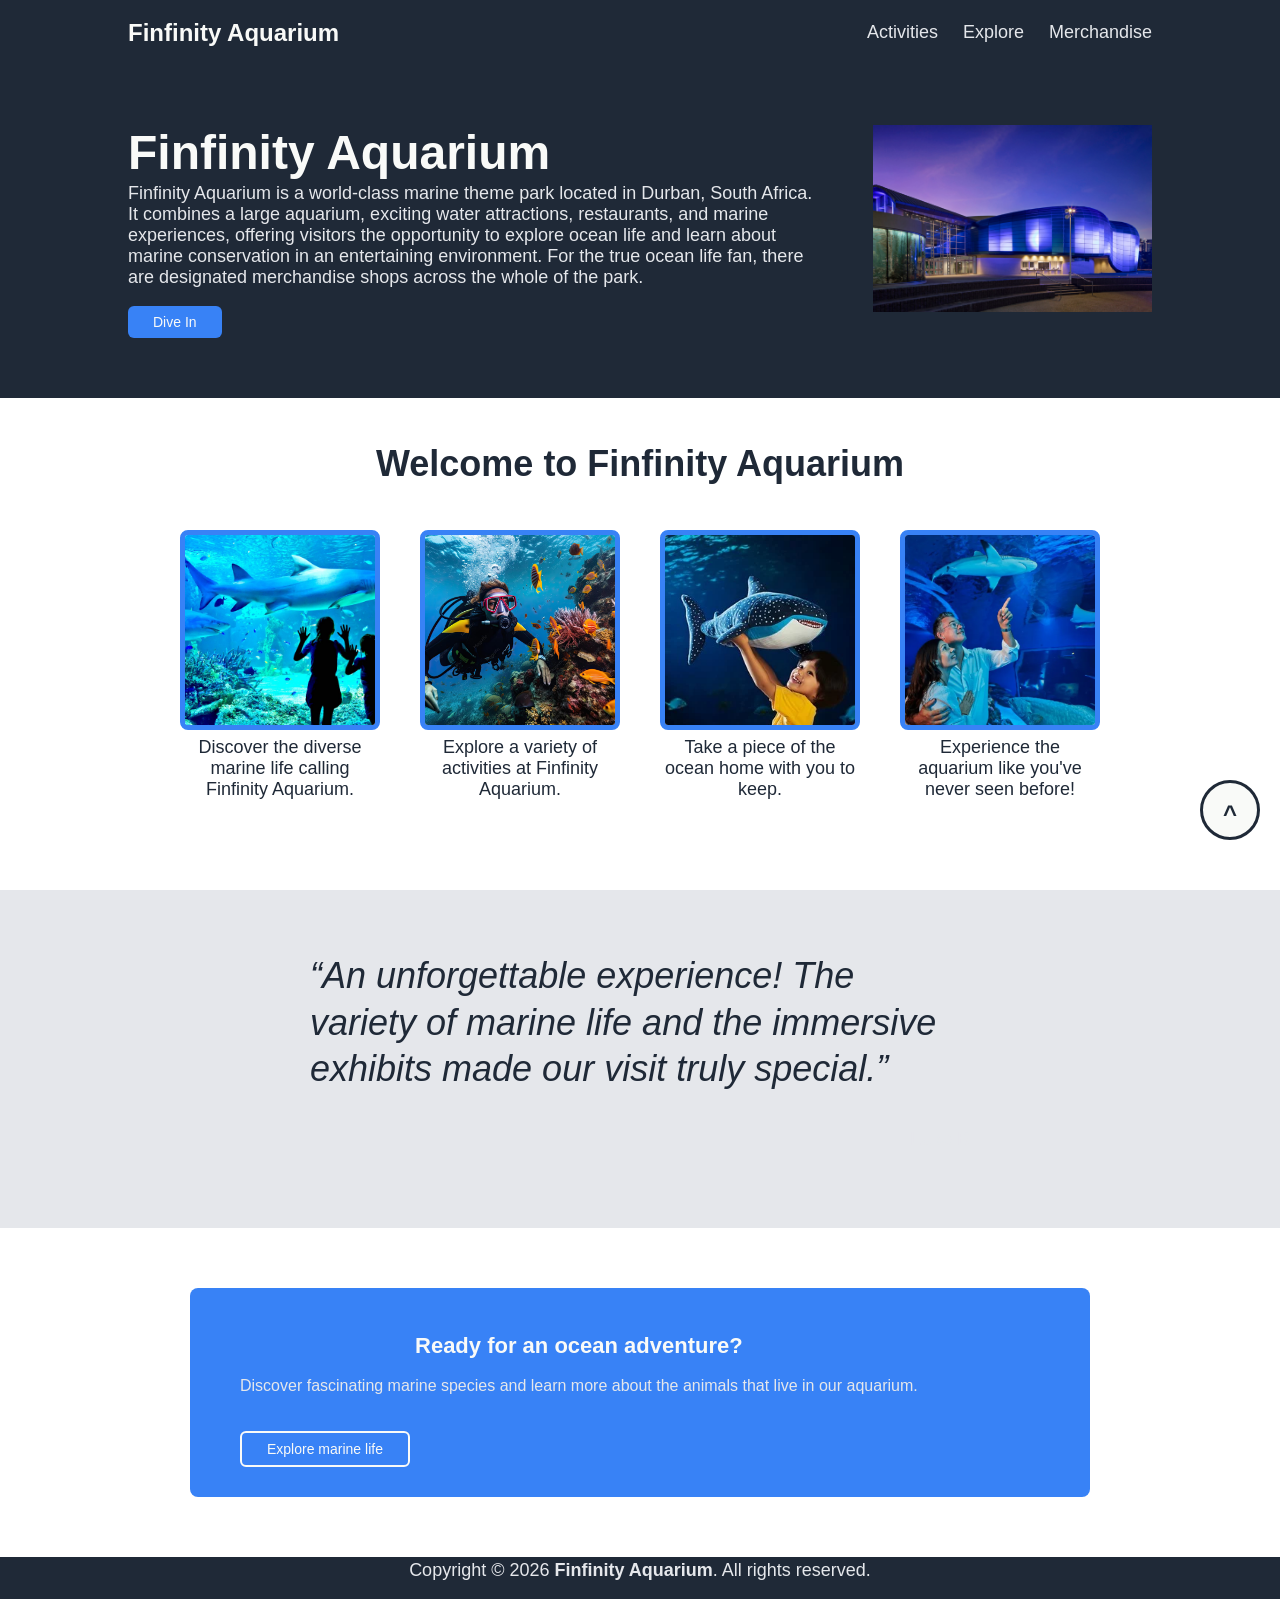
==== index.html @ 71310fc8 "explore page and updated navigation links" ====
<!doctype html>
<html lang="en">
  <head>
    <meta charset="UTF-8" />
    <meta name="viewport" content="width=device-width, initial-scale=1.0" />
    <meta name="color-scheme" content="light" />
    <title>Finfinity Aquarium</title>
    <link rel="stylesheet" href="./css/styles.css" />
  </head>
  <body>
    <header>
      <nav>
        <div>
          <h3><a href="./index.html">Finfinity Aquarium</a></h3>
        </div>

        <div>
          <ul>
            <li>
              <a href="./pages/activities.html">Activities</a>
            </li>
            <li><a href="./pages/explore.html">Explore</a></li>
            <li>
              <a href="./pages/merchandise.html">Merchandise</a>
            </li>
          </ul>
        </div>
      </nav>
      <section class="hero">
        <div>
          <h1>Finfinity Aquarium</h1>
          <p>
            Finfinity Aquarium is a world-class marine theme park located in
            Durban, South Africa. It combines a large aquarium, exciting water
            attractions, restaurants, and marine experiences, offering visitors
            the opportunity to explore ocean life and learn about marine
            conservation in an entertaining environment. For the true ocean life
            fan, there are designated merchandise shops across the whole of the
            park.
          </p>
          <a href="pages/activities.html">
            <button class="btn" id="jumpIn">Dive In</button>
          </a>
        </div>

        <div>
          <img
            src="./assets/images/aquarium-exterior.jpg"
            alt="Top view of aquarium"
          />
        </div>
      </section>
    </header>
    <main>
      <a href="#top" class="top-button">^</a>
      <h2>Welcome to Finfinity Aquarium</h2>
      <section>
        <div id="highlights">
          <figure class="highlights-container">
            <img
              src="./assets/images/seaLifeHighlight.jpg"
              alt="Marine Life Highlight"
            />
            <figcaption>
              Discover the diverse marine life calling Finfinity Aquarium.
            </figcaption>
          </figure>

          <figure class="highlights-container">
            <img
              src="./assets/images/activitiesHighlight.jpg"
              alt="Activies Highlight"
            />
            <figcaption>
              Explore a variety of activities at Finfinity Aquarium.
            </figcaption>
          </figure>

          <figure class="highlights-container">
            <img
              src="./assets/images/plushieKid.jpg"
              alt="Merchandise Highlight"
            />
            <figcaption>
              Take a piece of the ocean home with you to keep.
            </figcaption>
          </figure>

          <figure class="highlights-container">
            <img
              src="./assets/images/expHighlight.jpg"
              alt="Experience Highlight"
            />
            <figcaption>
              Experience the aquarium like you've never seen before!
            </figcaption>
          </figure>
        </div>
      </section>

      <section class="testimonial">
        <div class="container testimonial-container">
          <p class="quote">
            “An unforgettable experience! The variety of marine life and the
            immersive exhibits made our visit truly special.”
          </p>
          <p class="author">—Luke B</p>
        </div>
      </section>
      <section class="cta">
        <div class="container cta-container">
          <div class="cta-text">
            <h2>Ready for an ocean adventure?</h2>
            <p>
              Discover fascinating marine species and learn more about the
              animals that live in our aquarium.
            </p>
          </div>

          <a href="./pages/animals.html" class="btn">Explore marine life</a>
        </div>
      </section>
    </main>
    <footer>
      <p>
        Copyright &copy; 2026 <strong>Finfinity Aquarium</strong>. All rights
        reserved.
      </p>
    </footer>
  </body>
</html>
---- css/styles.css ----
@font-face {
  font-family: "Roboto";
  src: url("../assets/fonts/Roboto.ttf") format("truetype");
}

* {
  font-family: "Roboto", sans-serif;
  box-sizing: border-box;
}

html {
  scroll-behavior: smooth;
}

body {
  margin: 0;
  overflow-x: hidden;
}

h1 {
  margin: 0px;
  padding: 0px;
  font-size: 48px;
  color: #f9faf8;
  font-weight: bolder;
}

h2 {
  display: flex;
  align-items: center;
  justify-content: center;
  font-weight: bolder;
  color: #1f2937;
  font-size: 36px;
  padding: 15px 50px 15px 50px;
}

p {
  margin-top: 3px;
  color: #e5e7eb;
  font-size: 18px;
}

nav {
  display: flex;
  background-color: #1f2937;
  text-decoration: none;
  justify-content: space-between;
  padding-left: 10%;
  padding-right: 10%;
}

ul {
  display: flex;
  list-style-type: none;
  gap: 25px;
  padding-top: 6px;
}

h3 > a {
  text-decoration: none;
  color: #f9faf8;
  font-size: 24px;
}

li > a {
  text-decoration: none;
  color: #e5e7eb;
  font-size: 18px;
  white-space: nowrap;
}

#highlights {
  align-items: flex-start;
  justify-content: center;
  display: flex;
  flex-direction: row;
  gap: 40px;
  padding-left: 14%;
  padding-right: 14%;
  padding-bottom: 10%;
}

#highlights > .highlights-container {
  display: flex;
  flex-direction: column;
  margin: 0px;
}

#highlights > .highlights-container img {
  border: 5px solid #3882f6;
  border-radius: 8px;
}

#highlights > .highlights-container figcaption {
  color: #1f2937;
  text-align: center;
  justify-content: center;
  font-size: 18px;
  margin-top: 7px;
}

#highlights img {
  width: 200px;
  height: 200px;
  object-fit: cover;
}

h2 {
  display: flex;
  align-items: center;
  justify-content: center;
  font-weight: bold;
  font-size: 36px;
  padding: 15px 50px 15px 50px;
}

body {
  margin: 0;
}

.hero {
  display: flex;
  background-color: #1f2937;
  width: 100%;
  justify-content: space-between;
  box-sizing: border-box;
  padding: 60px 10%;
  align-items: flex-start;
  gap: 50px;
}

.hero > div {
  color: white;
}

.hero img {
  width: 100%;
  height: auto;
  display: block;
}

.hero > div h1 {
  font-size: 48px;
}

.top-button {
  display: flex;
  background-color: #f9faf8;
  border: 3px solid #1f2937;
  border-radius: 50%;
  color: #1f2937;
  text-decoration: none;
  font-size: 24px;
  font-weight: bold;
  cursor: pointer;
  align-items: center;
  justify-content: center;
  position: fixed;
  padding-top: 8px;
  bottom: 60px;
  right: 20px;
  z-index: 1000;
  width: 60px;
  height: 60px;
}

footer {
  display: flex;
  background-color: #1f2937;
  color: white;
  justify-content: center;
  align-items: center;
}

#highlights {
  align-items: flex-start;
  justify-content: center;
  display: flex;
  flex-direction: row;
  gap: 40px;
  padding-left: 14%;
  padding-right: 14%;
  padding-bottom: 7%;
}

#highlights > .highlights-container {
  display: flex;
  flex-direction: column;
  width: 200px;
  margin: 0px;
}

#highlights > .highlights-container img {
  border: 5px solid #3882f6;
  border-radius: 8px;
}

#highlights > .highlights-container figcaption {
  color: #1f2937;
  text-align: center;
  font-size: 18px;
  margin-top: 7px;
}

#highlights img {
  width: 200px;
  height: 200px;
  object-fit: cover;
}

.container {
  max-width: 900px;
  margin: 0 auto;
  padding: 0 20px;
}

.testimonial {
  background-color: #e5e7eb;
  padding: 60px 20px;
}

.testimonial-container {
  max-width: 700px;
  margin: 0 auto;
}

.quote {
  font-size: 36px;
  font-style: italic;
  font-weight: 300;
  color: #1f2937;
  line-height: 1.3;
}

.author {
  text-align: right;
  font-weight: bold;
  margin-top: 10px;
}

.cta {
  display: flex;
  justify-content: center;
  padding: 60px 20px;
}

.cta-container {
  background-color: #3882f6;
  color: #f9faf8;
  border-radius: 8px;
  padding: 30px 50px;

  display: flex;
  justify-content: space-between;
  align-items: center;
  flex-wrap: wrap;
  gap: 20px;
}

.cta-text h2 {
  font-size: 22px;
  font-weight: 700;
  color: #f9faf8;
  margin: 0;
}

.cta-text p {
  font-size: 16px;
  color: #e5e7eb;
}

.btn {
  color: #f9faf8;
  border: 2px solid #f9faf8;
  padding: 8px 25px;
  border-radius: 6px;
  text-decoration: none;
  font-size: 14px;
}

#jumpIn {
  color: #f9faf8;
  background-color: #3882f6;
  border: none;
}

/*media query for dropping image in small window*/
@media (max-width: 900px) {
  .hero > div:last-child {
    display: none;
  }
}
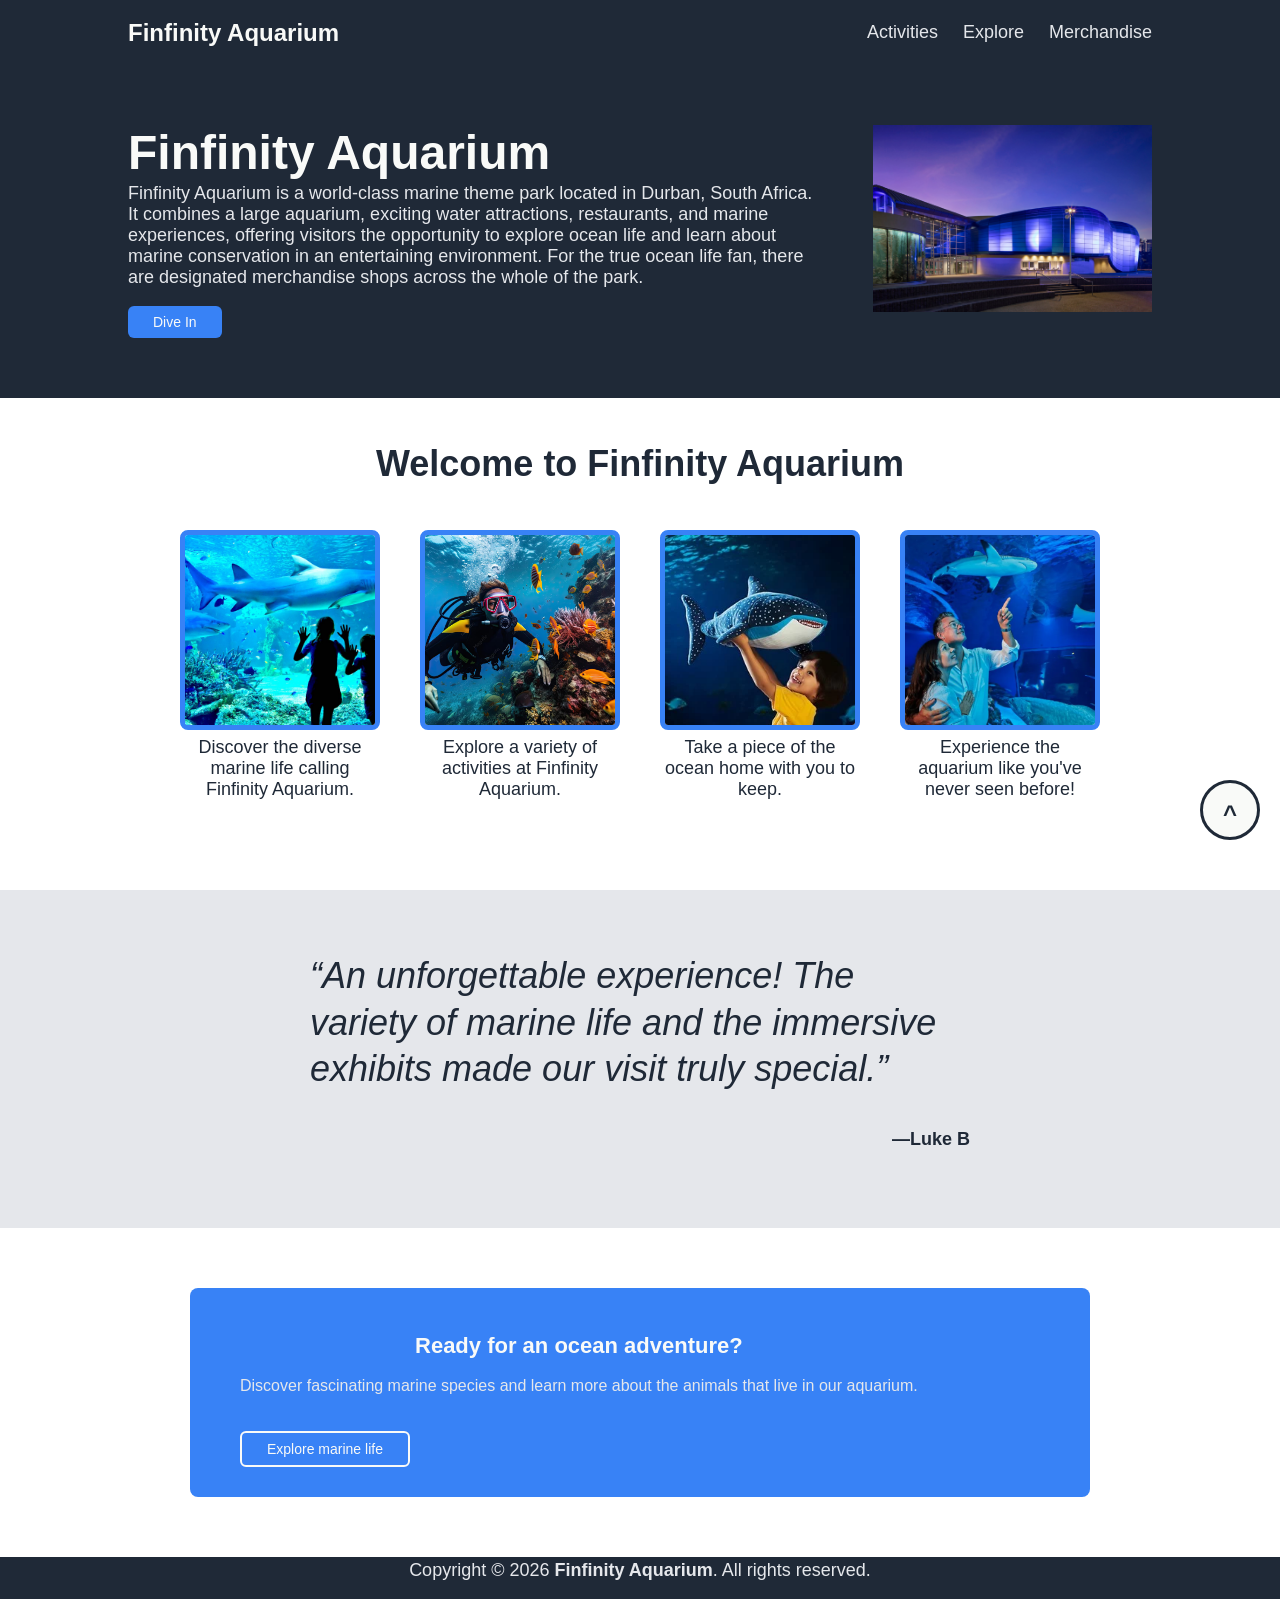
==== commit bb431cf9: "Centered text in merch" ====
--- a/index.html
+++ b/index.html
@@ -117,7 +117,7 @@
             </p>
           </div>
 
-          <a href="./pages/animals.html" class="btn">Explore marine life</a>
+          <a href="./pages/explore.html" class="btn">Explore marine life</a>
         </div>
       </section>
     </main>
--- a/css/styles.css
+++ b/css/styles.css
@@ -237,6 +237,7 @@
   text-align: right;
   font-weight: bold;
   margin-top: 10px;
+  color: #1f2937;
 }
 
 .cta {
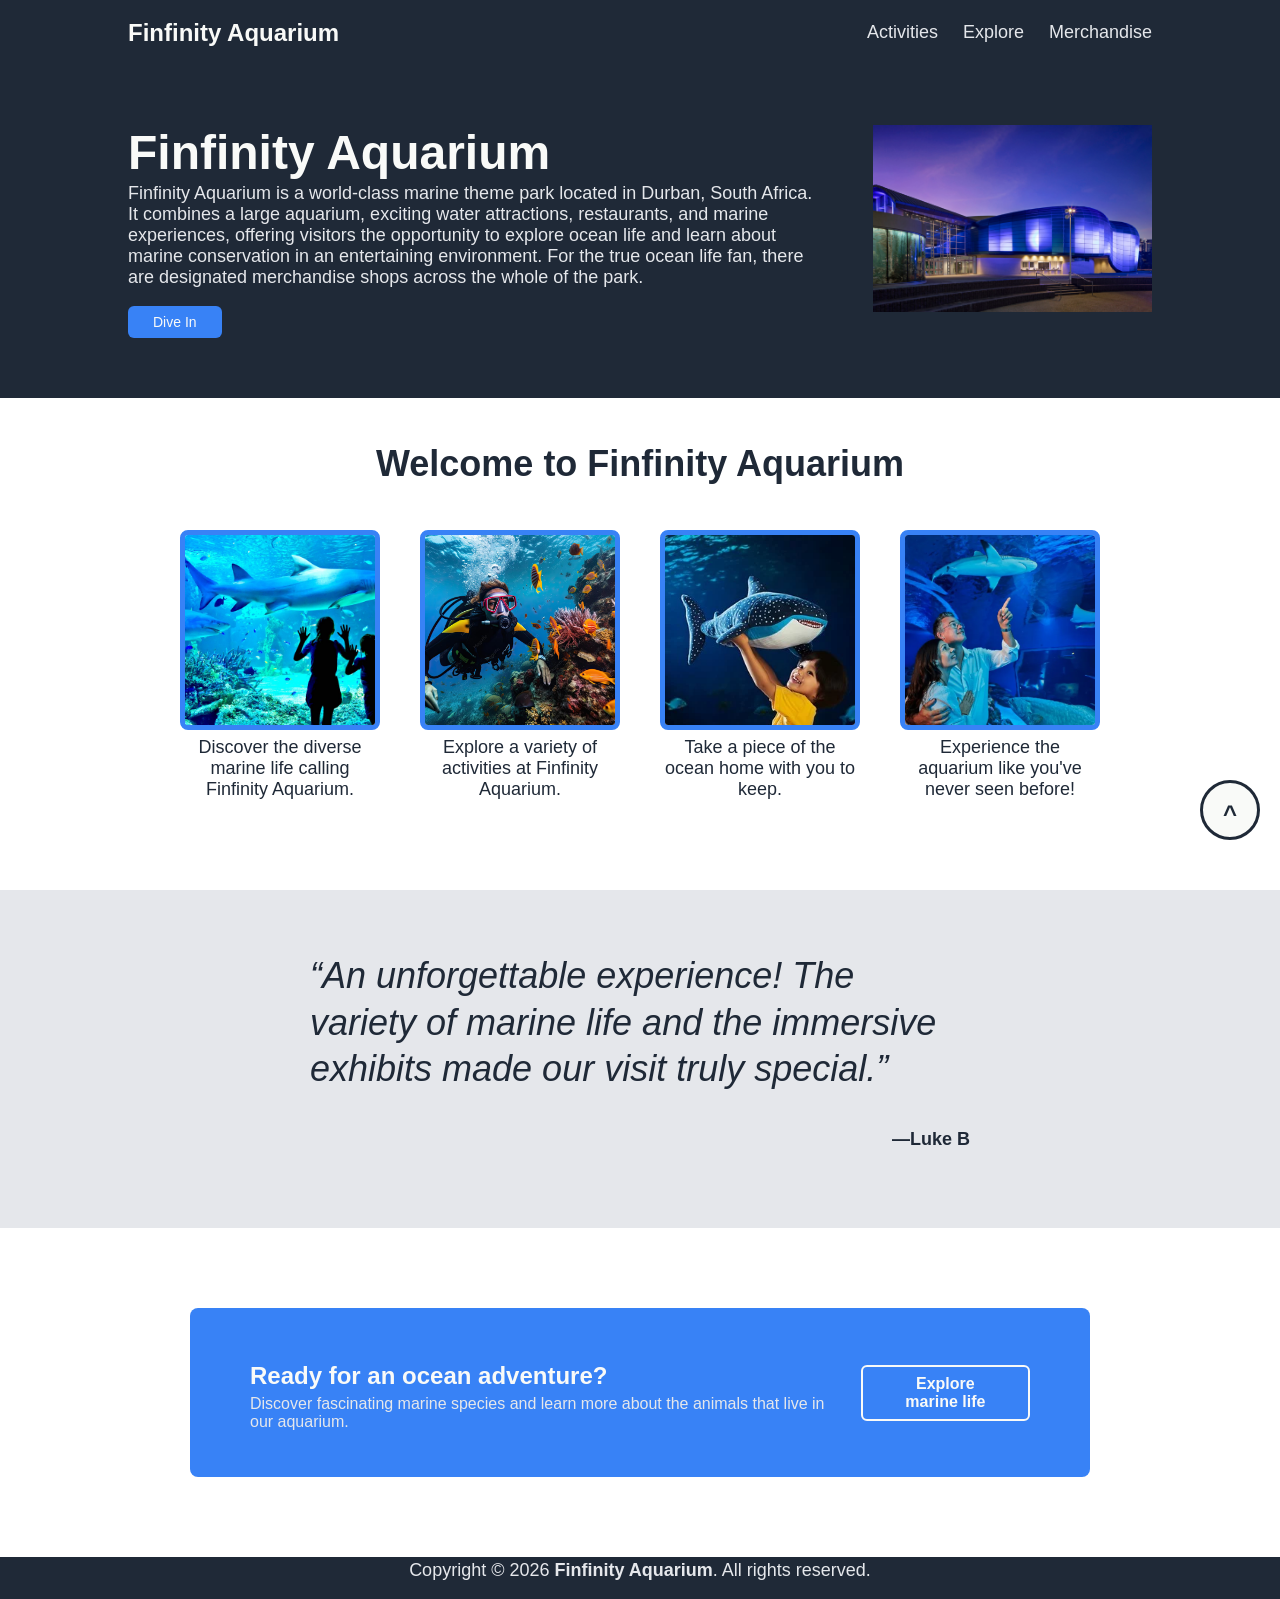
==== commit 81275d7b: "final commit" ====
--- a/index.html
+++ b/index.html
@@ -108,16 +108,18 @@
         </div>
       </section>
       <section class="cta">
-        <div class="container cta-container">
+        <div class="cta-container">
           <div class="cta-text">
-            <h2>Ready for an ocean adventure?</h2>
+            <h3>Ready for an ocean adventure?</h3>
             <p>
               Discover fascinating marine species and learn more about the
               animals that live in our aquarium.
             </p>
           </div>
 
-          <a href="./pages/explore.html" class="btn">Explore marine life</a>
+          <div class="cta-button">
+            <a href="./pages/explore.html">Explore marine life</a>
+          </div>
         </div>
       </section>
     </main>
--- a/css/styles.css
+++ b/css/styles.css
@@ -241,34 +241,47 @@
 }
 
 .cta {
-  display: flex;
-  justify-content: center;
-  padding: 60px 20px;
+  padding: 80px 20px;
+  background-color: #ffffff;
 }
 
 .cta-container {
+  display: flex;
+  justify-content: space-between;
+  align-items: center;
+  padding: 30px 60px;
+  border-radius: 8px;
   background-color: #3882f6;
-  color: #f9faf8;
-  border-radius: 8px;
-  padding: 30px 50px;
-
-  display: flex;
-  justify-content: space-between;
-  align-items: center;
-  flex-wrap: wrap;
-  gap: 20px;
-}
-
-.cta-text h2 {
-  font-size: 22px;
-  font-weight: 700;
-  color: #f9faf8;
-  margin: 0;
+  max-width: 900px;
+  margin: 0 auto;
+}
+
+.cta-text h3 {
+  color: #f9faf8;
+  font-size: 24px;
+  margin-bottom: 5px;
 }
 
 .cta-text p {
+  color: #e5e7eb;
   font-size: 16px;
-  color: #e5e7eb;
+}
+
+.cta-button a {
+  display: inline-block;
+  padding: 8px 25px;
+  border: 2px solid #f9faf8;
+  color: #f9faf8;
+  text-decoration: none;
+  border-radius: 6px;
+  font-weight: bold;
+  margin-left: 20px;
+  text-align: center;
+}
+
+.cta-button a:hover {
+  background-color: #f9faf8;
+  color: #3882f6;
 }
 
 .btn {
@@ -286,7 +299,6 @@
   border: none;
 }
 
-/*media query for dropping image in small window*/
 @media (max-width: 900px) {
   .hero > div:last-child {
     display: none;
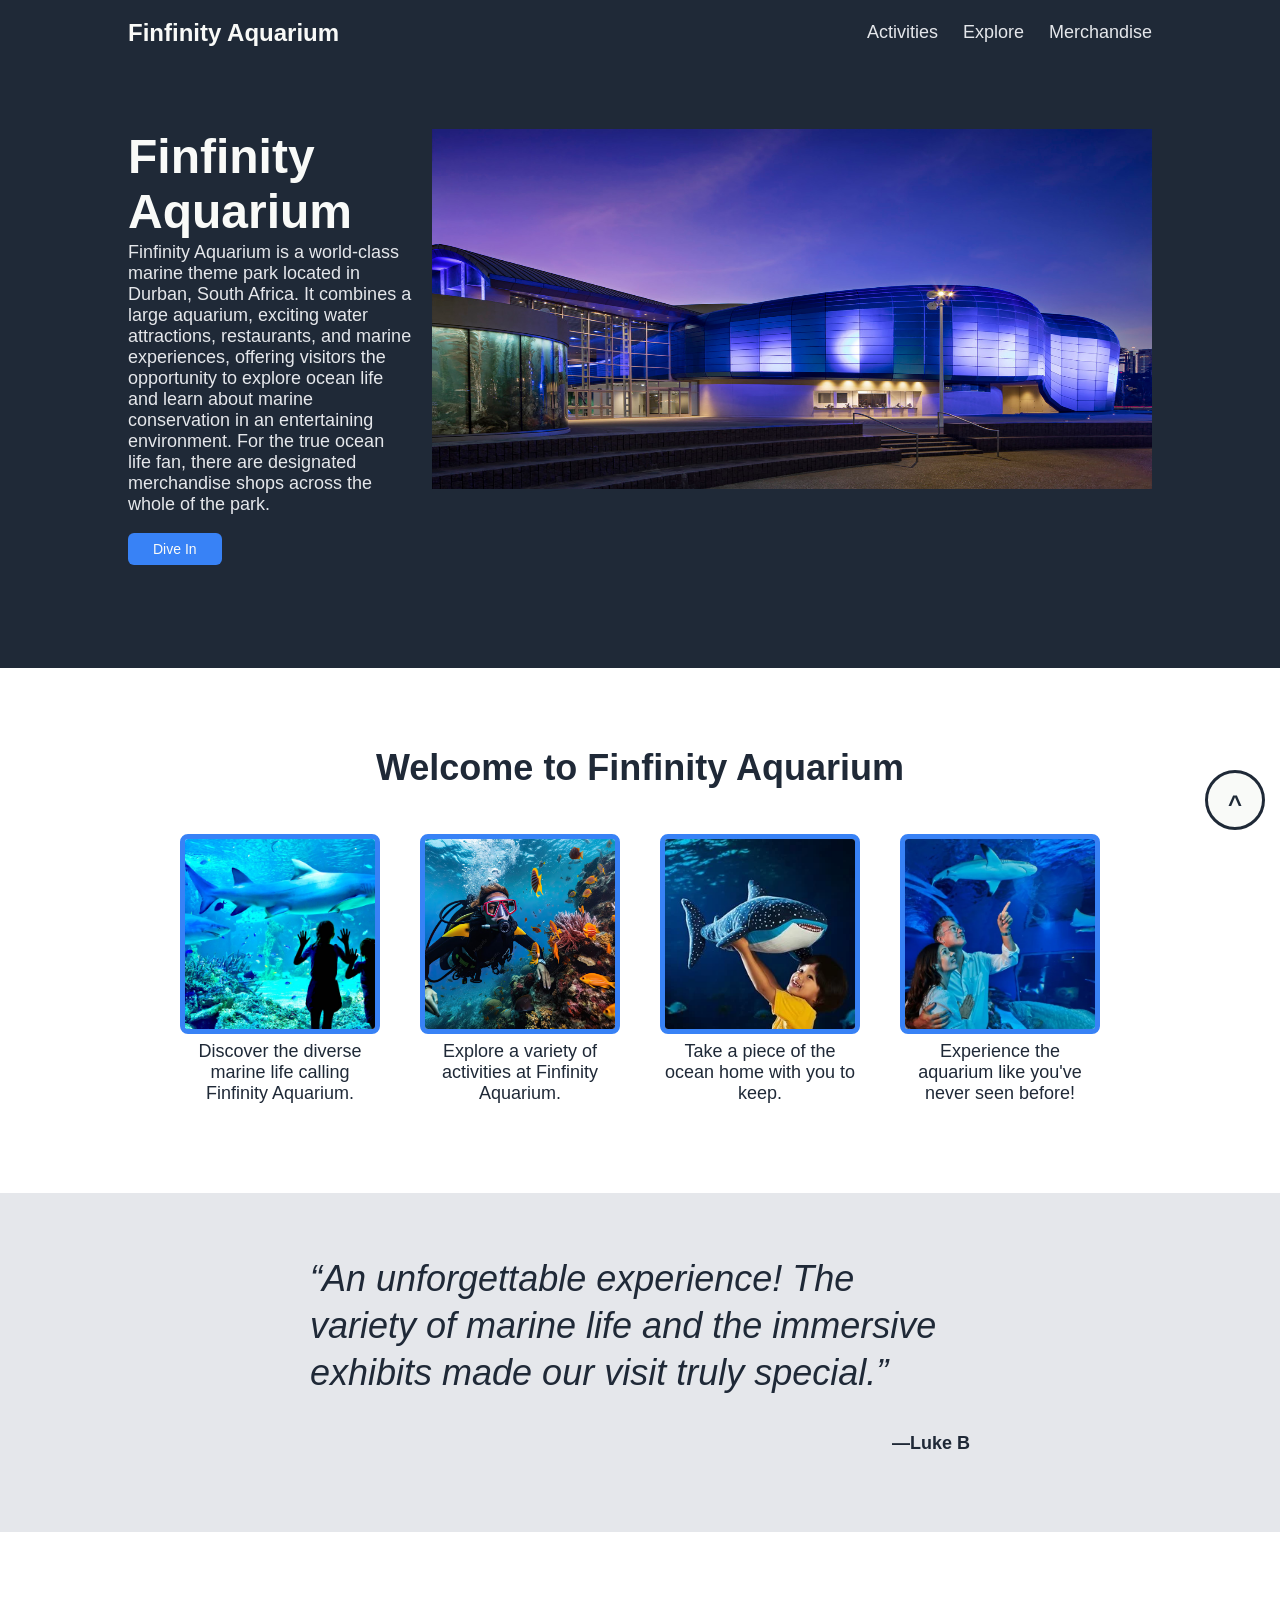
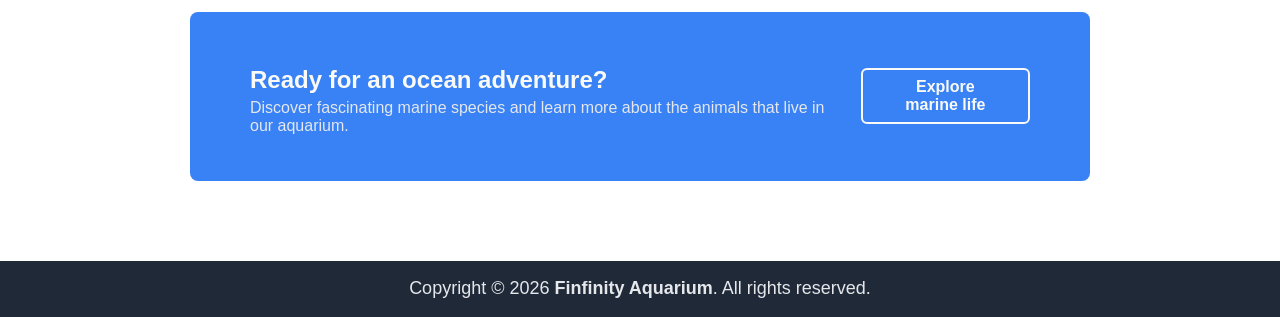
==== commit e78edec4: "Added Burger Menu" ====
--- a/index.html
+++ b/index.html
@@ -1,11 +1,11 @@
 <!doctype html>
 <html lang="en">
   <head>
-    <meta charset="UTF-8" />
-    <meta name="viewport" content="width=device-width, initial-scale=1.0" />
-    <meta name="color-scheme" content="light" />
+    <meta charset="UTF-8">
+    <meta name="viewport" content="width=device-width, initial-scale=1.0">
+    <meta name="color-scheme" content="light">
     <title>Finfinity Aquarium</title>
-    <link rel="stylesheet" href="./css/styles.css" />
+    <link rel="stylesheet" href="./css/styles.css">
   </head>
   <body>
     <header>
@@ -13,19 +13,21 @@
         <div>
           <h3><a href="./index.html">Finfinity Aquarium</a></h3>
         </div>
-
-        <div>
-          <ul>
-            <li>
-              <a href="./pages/activities.html">Activities</a>
-            </li>
-            <li><a href="./pages/explore.html">Explore</a></li>
-            <li>
-              <a href="./pages/merchandise.html">Merchandise</a>
-            </li>
-          </ul>
-        </div>
+        <input id="menu-toggle" type="checkbox">
+        <label class="burger-menu" for="menu-toggle">
+        </label>
+        <ul>
+          <li>
+            <a href="./pages/activities.html">Activities</a>
+          </li>
+          <li><a href="./pages/explore.html">Explore</a></li>
+          <li>
+            <a href="./pages/merchandise.html">Merchandise</a>
+          </li>
+        </ul>
       </nav>
+    </header>
+    <main>
       <section class="hero">
         <div>
           <h1>Finfinity Aquarium</h1>
@@ -47,20 +49,17 @@
           <img
             src="./assets/images/aquarium-exterior.jpg"
             alt="Top view of aquarium"
-          />
+          >
         </div>
       </section>
-    </header>
-    <main>
-      <a href="#top" class="top-button">^</a>
-      <h2>Welcome to Finfinity Aquarium</h2>
       <section>
+        <h2>Welcome to Finfinity Aquarium</h2>
         <div id="highlights">
           <figure class="highlights-container">
             <img
               src="./assets/images/seaLifeHighlight.jpg"
               alt="Marine Life Highlight"
-            />
+            >
             <figcaption>
               Discover the diverse marine life calling Finfinity Aquarium.
             </figcaption>
@@ -70,7 +69,7 @@
             <img
               src="./assets/images/activitiesHighlight.jpg"
               alt="Activies Highlight"
-            />
+            >
             <figcaption>
               Explore a variety of activities at Finfinity Aquarium.
             </figcaption>
@@ -80,7 +79,7 @@
             <img
               src="./assets/images/plushieKid.jpg"
               alt="Merchandise Highlight"
-            />
+            >
             <figcaption>
               Take a piece of the ocean home with you to keep.
             </figcaption>
@@ -90,7 +89,7 @@
             <img
               src="./assets/images/expHighlight.jpg"
               alt="Experience Highlight"
-            />
+            >
             <figcaption>
               Experience the aquarium like you've never seen before!
             </figcaption>
@@ -122,7 +121,9 @@
           </div>
         </div>
       </section>
+      <a href="#top" class="top-button">^</a>
     </main>
+
     <footer>
       <p>
         Copyright &copy; 2026 <strong>Finfinity Aquarium</strong>. All rights
--- a/css/styles.css
+++ b/css/styles.css
@@ -70,80 +70,30 @@
   white-space: nowrap;
 }
 
-#highlights {
-  align-items: flex-start;
-  justify-content: center;
-  display: flex;
-  flex-direction: row;
-  gap: 40px;
-  padding-left: 14%;
-  padding-right: 14%;
-  padding-bottom: 10%;
-}
-
-#highlights > .highlights-container {
-  display: flex;
-  flex-direction: column;
-  margin: 0px;
-}
-
-#highlights > .highlights-container img {
-  border: 5px solid #3882f6;
-  border-radius: 8px;
-}
-
-#highlights > .highlights-container figcaption {
-  color: #1f2937;
-  text-align: center;
-  justify-content: center;
-  font-size: 18px;
-  margin-top: 7px;
-}
-
-#highlights img {
-  width: 200px;
-  height: 200px;
-  object-fit: cover;
-}
-
-h2 {
-  display: flex;
-  align-items: center;
-  justify-content: center;
-  font-weight: bold;
-  font-size: 36px;
-  padding: 15px 50px 15px 50px;
-}
-
-body {
-  margin: 0;
+#menu-toggle {
+  display: none;
 }
 
 .hero {
-  display: flex;
-  background-color: #1f2937;
-  width: 100%;
-  justify-content: space-between;
-  box-sizing: border-box;
-  padding: 60px 10%;
-  align-items: flex-start;
-  gap: 50px;
-}
-
-.hero > div {
-  color: white;
+    display: flex;
+    align-items: flex-start;
+    background-color: #1F2937;
+    justify-content: space-between;
+    gap: 20px;
+    padding: 5% 10% 8% 10%;
+    margin-bottom: 5%
+}
+
+.hero div {
+    color: #F9FAF8;
+    display: flex;
+    flex-direction: column;
 }
 
 .hero img {
-  width: 100%;
-  height: auto;
-  display: block;
-}
-
-.hero > div h1 {
-  font-size: 48px;
-}
-
+    width: 80svh;
+    height: 40svh;
+}
 .top-button {
   display: flex;
   background-color: #f9faf8;
@@ -158,8 +108,8 @@
   justify-content: center;
   position: fixed;
   padding-top: 8px;
-  bottom: 60px;
-  right: 20px;
+  bottom: 70px;
+  right: 15px;
   z-index: 1000;
   width: 60px;
   height: 60px;
@@ -171,42 +121,44 @@
   color: white;
   justify-content: center;
   align-items: center;
+  padding-top:14px;
 }
 
 #highlights {
+  display: flex;
+  flex-direction: row;
+  flex-wrap: wrap;
   align-items: flex-start;
   justify-content: center;
-  display: flex;
-  flex-direction: row;
   gap: 40px;
-  padding-left: 14%;
-  padding-right: 14%;
-  padding-bottom: 7%;
+  padding: 0% 14% 7% 14%;
 }
 
 #highlights > .highlights-container {
   display: flex;
   flex-direction: column;
-  width: 200px;
+  align-items: center;
+  /*flex: 0 0 calc(50% - 40px);
+  width: 200px;*/
   margin: 0px;
 }
 
-#highlights > .highlights-container img {
+#highlights img {
+  width: 100%;
+  max-width: 200px;
+  height: 200px;
+  object-fit: cover;
   border: 5px solid #3882f6;
   border-radius: 8px;
 }
 
-#highlights > .highlights-container figcaption {
-  color: #1f2937;
+#highlights figcaption {
+  width: 100%;
+  max-width: 200px;
   text-align: center;
+  color: #1f2937;
   font-size: 18px;
   margin-top: 7px;
-}
-
-#highlights img {
-  width: 200px;
-  height: 200px;
-  object-fit: cover;
 }
 
 .container {
@@ -299,8 +251,70 @@
   border: none;
 }
 
-@media (max-width: 900px) {
+@media (min-width: 1100px) {
+  .burger-menu {
+    display: none;
+  }
+  ul {
+    display: flex;
+    position: static;
+    flex-direction: row;
+    box-shadow: none;
+  }
+}
+
+@media (max-width: 1099px) {
   .hero > div:last-child {
     display: none;
   }
-}
+
+  nav {
+  padding-right: 4%;
+}
+
+  ul {
+    display: none;
+    flex-direction: column;
+    position: absolute;
+    top: 44px;
+    left: 0;
+    width: 100%;
+    height: 50%;
+    background-color: #1F2937;
+    box-shadow: 0 4px 10px rgba(0, 0, 0, 0.3);
+    text-align: center;
+    justify-content: center;
+    gap: 50px;
+  }
+
+  .burger-menu {
+    display: block;
+    width: 40px;
+    height: 40px;
+    margin-top: 12px;
+    background-image: url(../assets/images/menu-icon.png);
+    background-size: contain;
+    cursor: pointer;
+  }
+
+  #menu-toggle:checked ~ ul {
+    display: flex;
+  }
+
+  #menu-toggle:checked + .burger-menu {
+    background-image: url(../assets/images/close-icon.png);
+  }
+
+}
+
+@media (max-width: 1099px) and (min-width: 800px) {
+  #highlights > .highlights-container {
+      flex: 0 0 calc(50% - 40px);
+  }
+}
+
+@media (max-width: 799px) {
+  #highlights > .highlights-container {
+      flex: 0 0 calc(100% - 40px);
+  }
+}
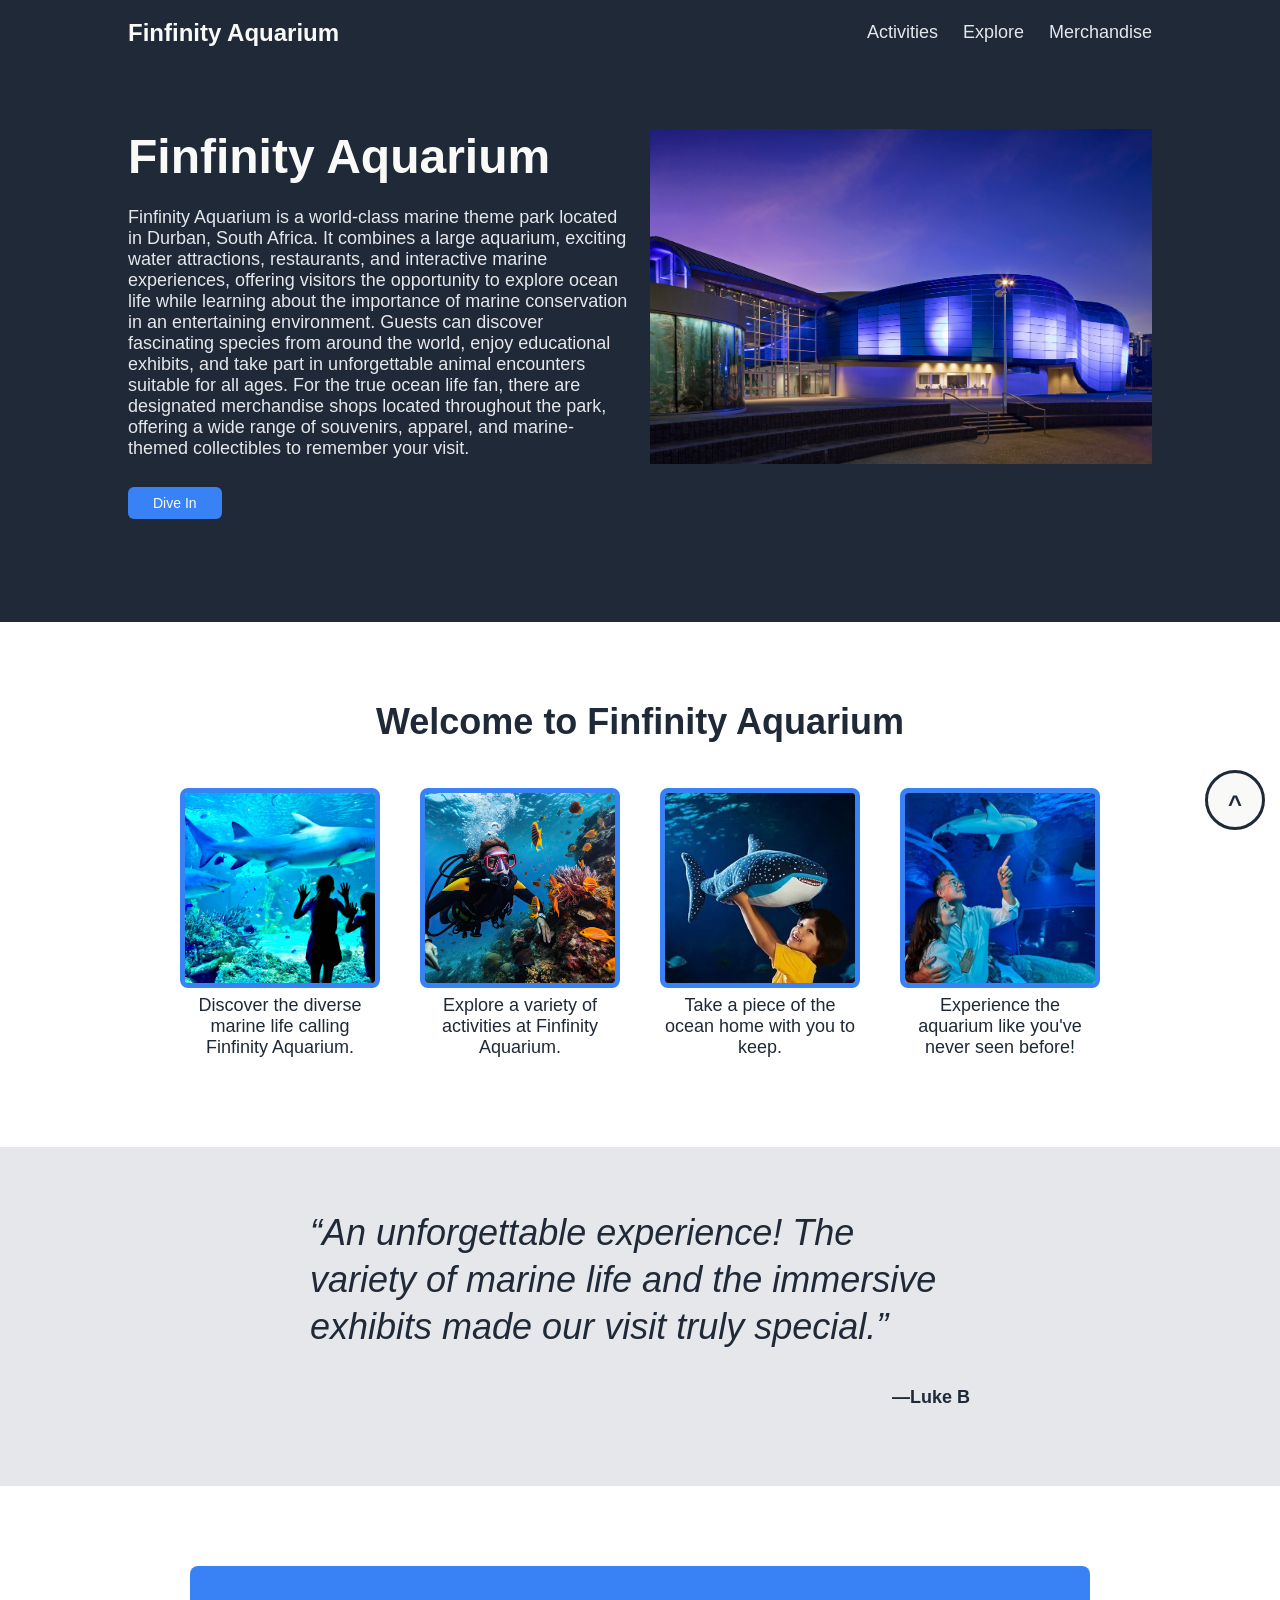
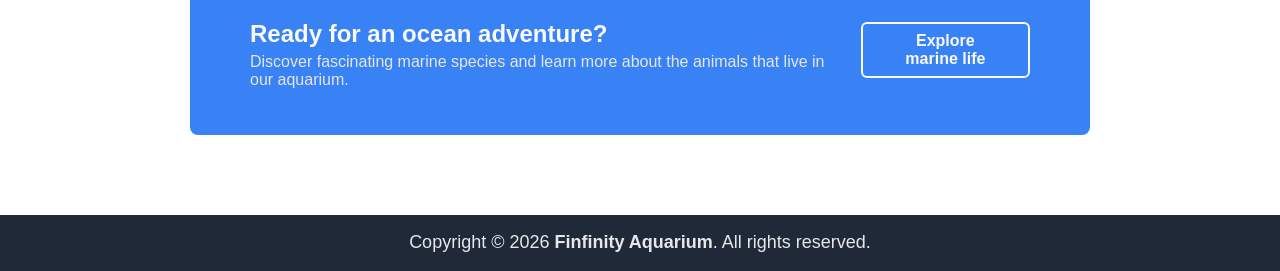
==== commit c025aa24: "Filled index hero empty space | Made adjustments to alignments of hero" ====
--- a/index.html
+++ b/index.html
@@ -1,3 +1,5 @@
+<!--Fix button for index.html-->
+
 <!doctype html>
 <html lang="en">
   <head>
@@ -32,17 +34,16 @@
         <div>
           <h1>Finfinity Aquarium</h1>
           <p>
-            Finfinity Aquarium is a world-class marine theme park located in
-            Durban, South Africa. It combines a large aquarium, exciting water
-            attractions, restaurants, and marine experiences, offering visitors
-            the opportunity to explore ocean life and learn about marine
-            conservation in an entertaining environment. For the true ocean life
-            fan, there are designated merchandise shops across the whole of the
-            park.
+            Finfinity Aquarium is a world-class marine theme park located in Durban, South Africa.
+            It combines a large aquarium, exciting water attractions, restaurants, and interactive marine experiences, 
+            offering visitors the opportunity to explore ocean life while learning about the importance of marine conservation 
+            in an entertaining environment. 
+            Guests can discover fascinating species from around the world, enjoy educational exhibits, 
+            and take part in unforgettable animal encounters suitable for all ages. For the true ocean life fan, 
+            there are designated merchandise shops located throughout the park, offering a wide range of souvenirs, 
+            apparel, and marine-themed collectibles to remember your visit.
           </p>
-          <a href="pages/activities.html">
-            <button class="btn" id="jumpIn">Dive In</button>
-          </a>
+          <a href="pages/activities.html" class="btn" id="jumpIn">Dive In</a>
         </div>
 
         <div>
--- a/css/styles.css
+++ b/css/styles.css
@@ -27,8 +27,8 @@
 
 h2 {
   display: flex;
-  align-items: center;
   justify-content: center;
+  text-align: center;
   font-weight: bolder;
   color: #1f2937;
   font-size: 36px;
@@ -90,10 +90,28 @@
     flex-direction: column;
 }
 
+.hero div p {
+  max-width: 700px;
+  padding-bottom: 10px;
+  padding-top: 20px;
+}
+
+.hero > div:last-child {
+  display: flex;
+  justify-content: flex-end;
+  flex: 1;
+}
+
+.hero > div:first-child {
+  flex: 1;
+}
+
 .hero img {
-    width: 80svh;
-    height: 40svh;
-}
+    width: 100%;
+    max-width: 1200px;
+    max-height: 47svh;
+}
+
 .top-button {
   display: flex;
   background-color: #f9faf8;
@@ -120,7 +138,7 @@
   background-color: #1f2937;
   color: white;
   justify-content: center;
-  align-items: center;
+  text-align: center;
   padding-top:14px;
 }
 
@@ -243,12 +261,19 @@
   border-radius: 6px;
   text-decoration: none;
   font-size: 14px;
+  display: inline-block;
+  width: fit-content;
 }
 
 #jumpIn {
   color: #f9faf8;
   background-color: #3882f6;
   border: none;
+}
+
+#jumpIn:hover {
+  background-color: #f9faf8;
+  color: #3882f6;
 }
 
 @media (min-width: 1100px) {
@@ -263,14 +288,14 @@
   }
 }
 
-@media (max-width: 1099px) {
+@media (max-width: 900px) {
   .hero > div:last-child {
     display: none;
   }
 
   nav {
-  padding-right: 4%;
-}
+    padding-right: 4%;
+  }
 
   ul {
     display: none;
@@ -299,6 +324,7 @@
 
   #menu-toggle:checked ~ ul {
     display: flex;
+    z-index: 9999;
   }
 
   #menu-toggle:checked + .burger-menu {
